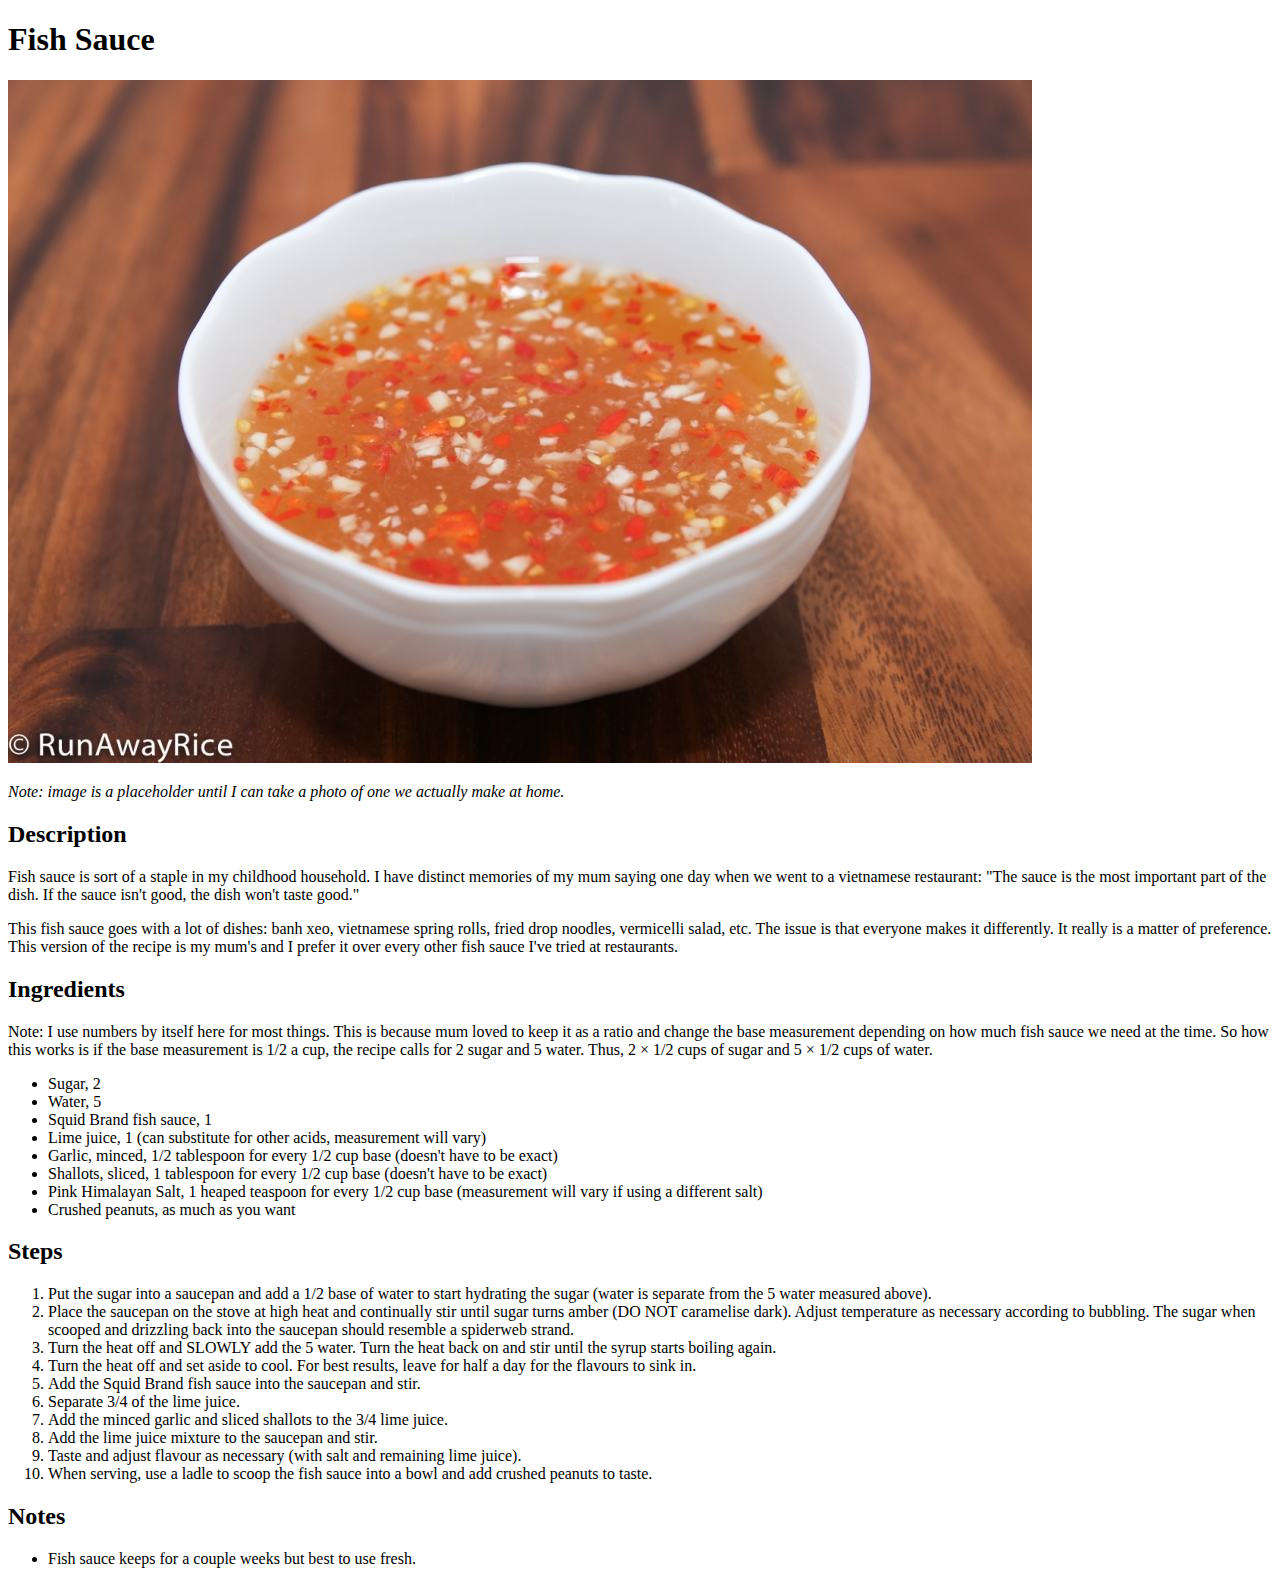
==== recipes/fish-sauce.html @ 1bca05a2 "Add the page for the recipe for fish sauce and link it with index.html" ====
<!DOCTYPE html>
<html lang="en">
  <head>
    <title>Odin Recipes: Fish Sauce</title>
    <meta charset="UTF-8">
  </head>

  <body>
    <h1>Fish Sauce</h1>
      <img src="../images/fish-sauce.jpg" alt="Homemade fish sauce">
      <p>
        <em>Note: image is a placeholder until I can take a photo of one we
        actually make at home.</em>
      </p>
      <h2>Description</h2>
        <p>
          Fish sauce is sort of a staple in my childhood household. I have
          distinct memories of my mum saying one day when we went to a
          vietnamese restaurant: "The sauce is the most important part of the
          dish. If the sauce isn't good, the dish won't taste good."
        </p>
        <p>
          This fish sauce goes with a lot of dishes: banh xeo, vietnamese
          spring rolls, fried drop noodles, vermicelli salad, etc. The issue
          is that everyone makes it differently. It really is a matter of
          preference. This version of the recipe is my mum's and I prefer it
          over every other fish sauce I've tried at restaurants.
        </p>
      <h2>Ingredients</h2>
        Note: I use numbers by itself here for most things. This is because
        mum loved to keep it as a ratio and change the base measurement
        depending on how much fish sauce we need at the time. So how this
        works is if the base measurement is 1/2 a cup, the recipe calls
        for 2 sugar and 5 water. Thus, 2 &#215 1/2 cups of sugar and 5 &#215
        1/2 cups of water.
        <ul>
          <li>Sugar, 2</li>
          <li>Water, 5</li>
          <li>Squid Brand fish sauce, 1</li>
          <li>Lime juice, 1 (can substitute for other acids, measurement will
            vary)</li>
          <li>Garlic, minced, 1/2 tablespoon for every 1/2 cup base (doesn't
            have to be exact)</li>
          <li>Shallots, sliced, 1 tablespoon for every 1/2 cup base (doesn't
            have to be exact)</li>
          <li>Pink Himalayan Salt, 1 heaped teaspoon for every 1/2 cup base
            (measurement will vary if using a different salt)</li>
          <li>Crushed peanuts, as much as you want</li>
        </ul>
      <h2>Steps</h2>
        <ol>
          <li>
            Put the sugar into a saucepan and add a 1/2 base of water to start
            hydrating the sugar (water is separate from the 5 water measured
            above).
          </li>
          <li>
            Place the saucepan on the stove at high heat and continually stir
            until sugar turns amber (DO NOT caramelise dark). Adjust 
            temperature as necessary according to bubbling. The sugar when
            scooped and drizzling back into the saucepan should resemble a
            spiderweb strand.
          </li>
          <li>
            Turn the heat off and SLOWLY add the 5 water. Turn the heat back
            on and stir until the syrup starts boiling again.
          </li>
          <li>
            Turn the heat off and set aside to cool. For best results, leave
            for half a day for the flavours to sink in.
          </li>
          <li>Add the Squid Brand fish sauce into the saucepan and stir.</li>
          <li>Separate 3/4 of the lime juice.</li>
          <li>Add the minced garlic and sliced shallots to the 3/4 lime juice.
            </li>
          <li>Add the lime juice mixture to the saucepan and stir.</li>
          <li>Taste and adjust flavour as necessary (with salt and remaining
            lime juice).</li>
          <li>When serving, use a ladle to scoop the fish sauce into a bowl
            and add crushed peanuts to taste.</li>
        </ol>
      <h2>Notes</h2>
      <ul>
        <li>Fish sauce keeps for a couple weeks but best to use fresh.</li>
      </ul>
  </body>
</html>
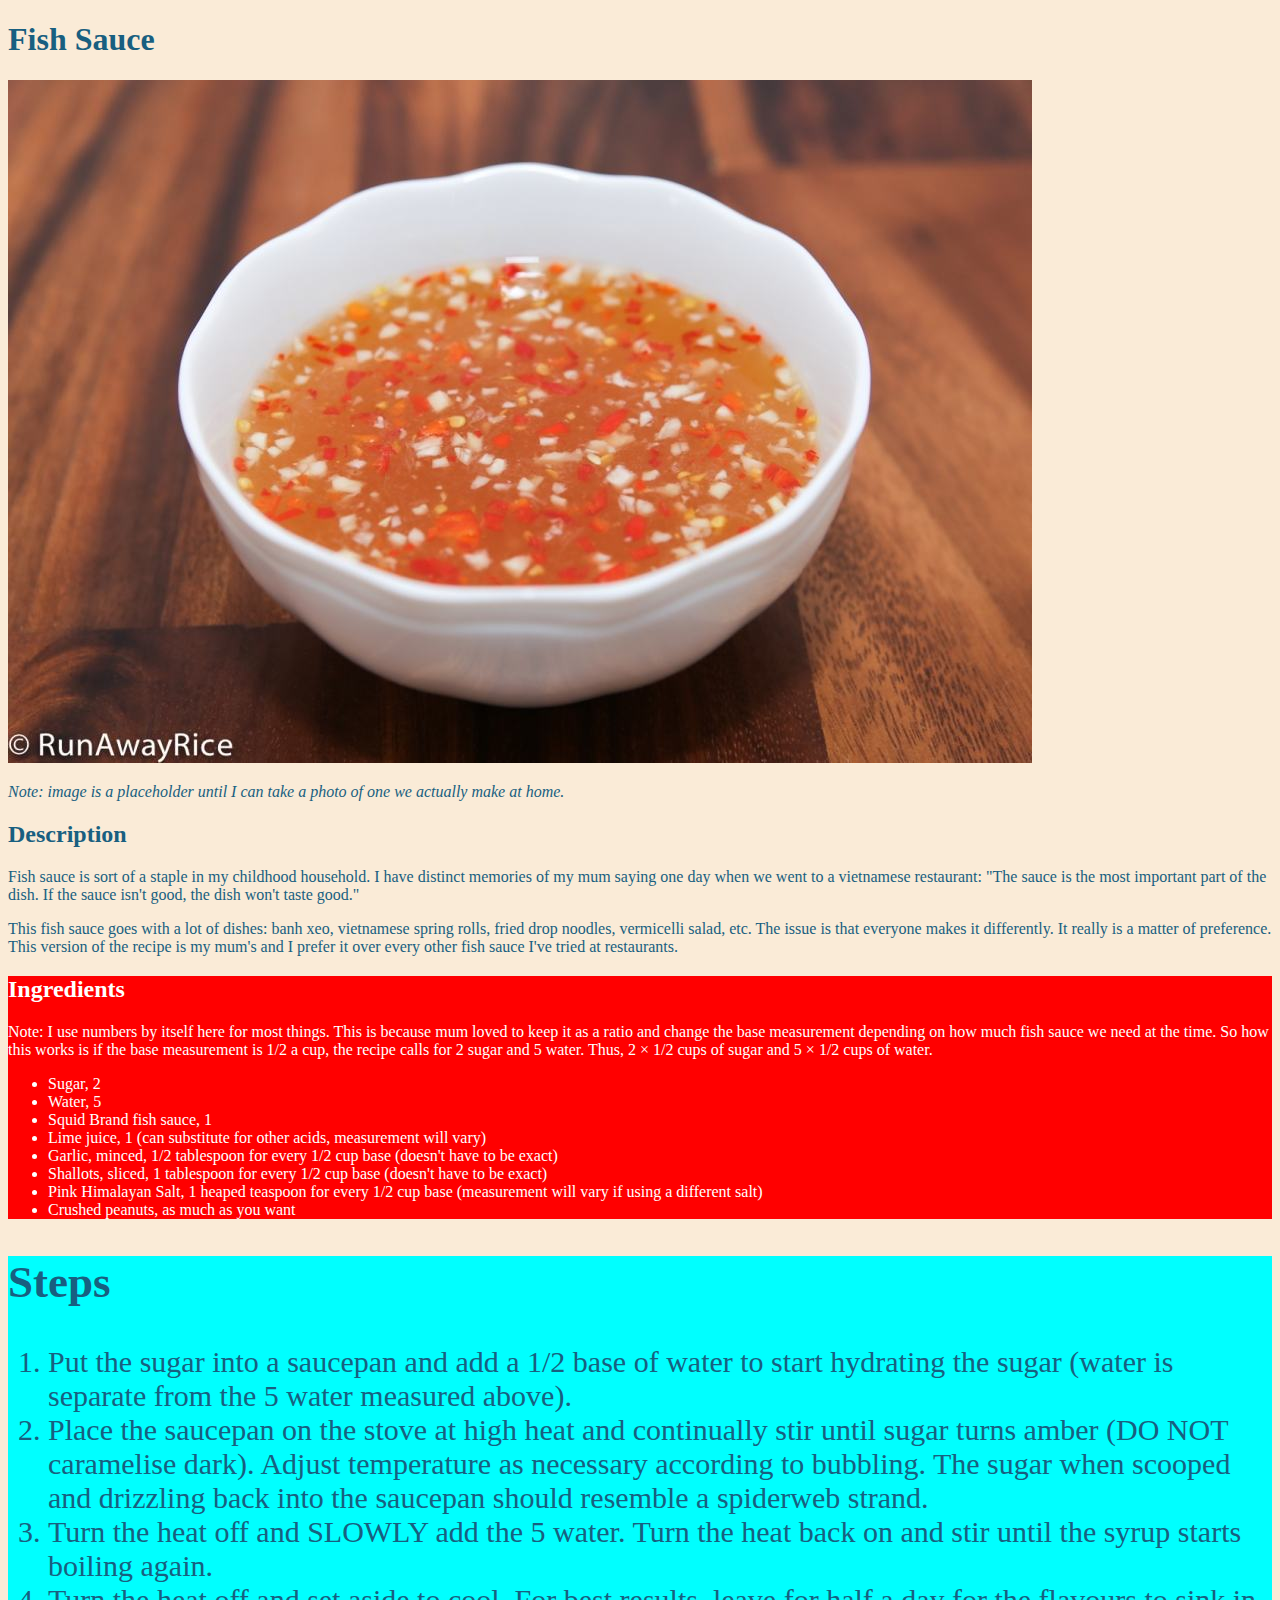
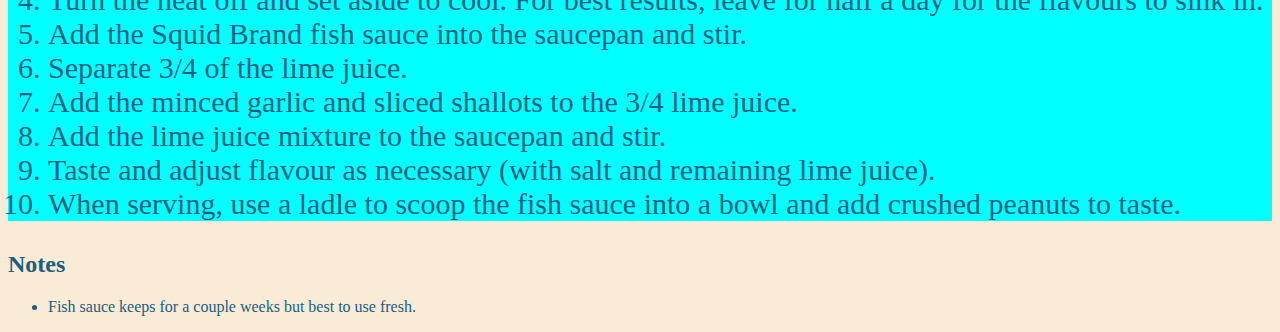
==== commit d2fda186: "Fix formatting of source code and add styling" ====
--- a/recipes/fish-sauce.html
+++ b/recipes/fish-sauce.html
@@ -3,85 +3,94 @@
   <head>
     <title>Odin Recipes: Fish Sauce</title>
     <meta charset="UTF-8">
+    <link rel="stylesheet" href="../styles/style.css">
   </head>
 
   <body>
     <h1>Fish Sauce</h1>
-      <img src="../images/fish-sauce.jpg" alt="Homemade fish sauce">
+    <img src="../images/fish-sauce.jpg" alt="Homemade fish sauce">
+    <p>
+      <em>Note: image is a placeholder until I can take a photo of one we
+      actually make at home.</em>
+    </p>
+    <div class="description">
+      <h2>Description</h2>
       <p>
-        <em>Note: image is a placeholder until I can take a photo of one we
-        actually make at home.</em>
+        Fish sauce is sort of a staple in my childhood household. I have
+        distinct memories of my mum saying one day when we went to a
+        vietnamese restaurant: "The sauce is the most important part of the
+        dish. If the sauce isn't good, the dish won't taste good."
       </p>
-      <h2>Description</h2>
-        <p>
-          Fish sauce is sort of a staple in my childhood household. I have
-          distinct memories of my mum saying one day when we went to a
-          vietnamese restaurant: "The sauce is the most important part of the
-          dish. If the sauce isn't good, the dish won't taste good."
-        </p>
-        <p>
-          This fish sauce goes with a lot of dishes: banh xeo, vietnamese
-          spring rolls, fried drop noodles, vermicelli salad, etc. The issue
-          is that everyone makes it differently. It really is a matter of
-          preference. This version of the recipe is my mum's and I prefer it
-          over every other fish sauce I've tried at restaurants.
-        </p>
+      <p>
+        This fish sauce goes with a lot of dishes: banh xeo, vietnamese
+        spring rolls, fried drop noodles, vermicelli salad, etc. The issue
+        is that everyone makes it differently. It really is a matter of
+        preference. This version of the recipe is my mum's and I prefer it
+        over every other fish sauce I've tried at restaurants.
+      </p>
+    </div>
+    <div class="ingredients">
       <h2>Ingredients</h2>
-        Note: I use numbers by itself here for most things. This is because
-        mum loved to keep it as a ratio and change the base measurement
-        depending on how much fish sauce we need at the time. So how this
-        works is if the base measurement is 1/2 a cup, the recipe calls
-        for 2 sugar and 5 water. Thus, 2 &#215 1/2 cups of sugar and 5 &#215
-        1/2 cups of water.
-        <ul>
-          <li>Sugar, 2</li>
-          <li>Water, 5</li>
-          <li>Squid Brand fish sauce, 1</li>
-          <li>Lime juice, 1 (can substitute for other acids, measurement will
-            vary)</li>
-          <li>Garlic, minced, 1/2 tablespoon for every 1/2 cup base (doesn't
-            have to be exact)</li>
-          <li>Shallots, sliced, 1 tablespoon for every 1/2 cup base (doesn't
-            have to be exact)</li>
-          <li>Pink Himalayan Salt, 1 heaped teaspoon for every 1/2 cup base
-            (measurement will vary if using a different salt)</li>
-          <li>Crushed peanuts, as much as you want</li>
-        </ul>
+      Note: I use numbers by itself here for most things. This is because
+      mum loved to keep it as a ratio and change the base measurement
+      depending on how much fish sauce we need at the time. So how this
+      works is if the base measurement is 1/2 a cup, the recipe calls
+      for 2 sugar and 5 water. Thus, 2 &#215 1/2 cups of sugar and 5 &#215
+      1/2 cups of water.
+      <ul>
+        <li>Sugar, 2</li>
+        <li>Water, 5</li>
+        <li>Squid Brand fish sauce, 1</li>
+        <li>Lime juice, 1 (can substitute for other acids, measurement will
+          vary)</li>
+        <li>Garlic, minced, 1/2 tablespoon for every 1/2 cup base (doesn't
+          have to be exact)</li>
+        <li>Shallots, sliced, 1 tablespoon for every 1/2 cup base (doesn't
+          have to be exact)</li>
+        <li>Pink Himalayan Salt, 1 heaped teaspoon for every 1/2 cup base
+          (measurement will vary if using a different salt)</li>
+        <li>Crushed peanuts, as much as you want</li>
+      </ul>
+    </div>
+    <div class="method">
       <h2>Steps</h2>
-        <ol>
-          <li>
-            Put the sugar into a saucepan and add a 1/2 base of water to start
-            hydrating the sugar (water is separate from the 5 water measured
-            above).
+      <ol>
+        <li>
+          Put the sugar into a saucepan and add a 1/2 base of water to start
+          hydrating the sugar (water is separate from the 5 water measured
+          above).
+        </li>
+        <li>
+          Place the saucepan on the stove at high heat and continually stir
+          until sugar turns amber (DO NOT caramelise dark). Adjust 
+          temperature as necessary according to bubbling. The sugar when
+          scooped and drizzling back into the saucepan should resemble a
+          spiderweb strand.
+        </li>
+        <li>
+          Turn the heat off and SLOWLY add the 5 water. Turn the heat back
+          on and stir until the syrup starts boiling again.
+        </li>
+        <li>
+          Turn the heat off and set aside to cool. For best results, leave
+          for half a day for the flavours to sink in.
+        </li>
+        <li>Add the Squid Brand fish sauce into the saucepan and stir.</li>
+        <li>Separate 3/4 of the lime juice.</li>
+        <li>Add the minced garlic and sliced shallots to the 3/4 lime juice.
           </li>
-          <li>
-            Place the saucepan on the stove at high heat and continually stir
-            until sugar turns amber (DO NOT caramelise dark). Adjust 
-            temperature as necessary according to bubbling. The sugar when
-            scooped and drizzling back into the saucepan should resemble a
-            spiderweb strand.
-          </li>
-          <li>
-            Turn the heat off and SLOWLY add the 5 water. Turn the heat back
-            on and stir until the syrup starts boiling again.
-          </li>
-          <li>
-            Turn the heat off and set aside to cool. For best results, leave
-            for half a day for the flavours to sink in.
-          </li>
-          <li>Add the Squid Brand fish sauce into the saucepan and stir.</li>
-          <li>Separate 3/4 of the lime juice.</li>
-          <li>Add the minced garlic and sliced shallots to the 3/4 lime juice.
-            </li>
-          <li>Add the lime juice mixture to the saucepan and stir.</li>
-          <li>Taste and adjust flavour as necessary (with salt and remaining
-            lime juice).</li>
-          <li>When serving, use a ladle to scoop the fish sauce into a bowl
-            and add crushed peanuts to taste.</li>
-        </ol>
+        <li>Add the lime juice mixture to the saucepan and stir.</li>
+        <li>Taste and adjust flavour as necessary (with salt and remaining
+          lime juice).</li>
+        <li>When serving, use a ladle to scoop the fish sauce into a bowl
+          and add crushed peanuts to taste.</li>
+      </ol>
+    </div>
+    <div class="notes">
       <h2>Notes</h2>
       <ul>
         <li>Fish sauce keeps for a couple weeks but best to use fresh.</li>
       </ul>
+    </div>
   </body>
 </html>--- a/styles/style.css
+++ b/styles/style.css
@@ -0,0 +1,16 @@
+:root {
+  background-color: antiquewhite;
+  color: rgb(24, 95, 128);
+  font-family: cursive;
+}
+
+.ingredients {
+  background-color: red;
+  color: white;
+  font-family: 'Trebuchet MS', cursive;
+}
+
+.method {
+  background-color: aqua;
+  font-size: 30px;
+}